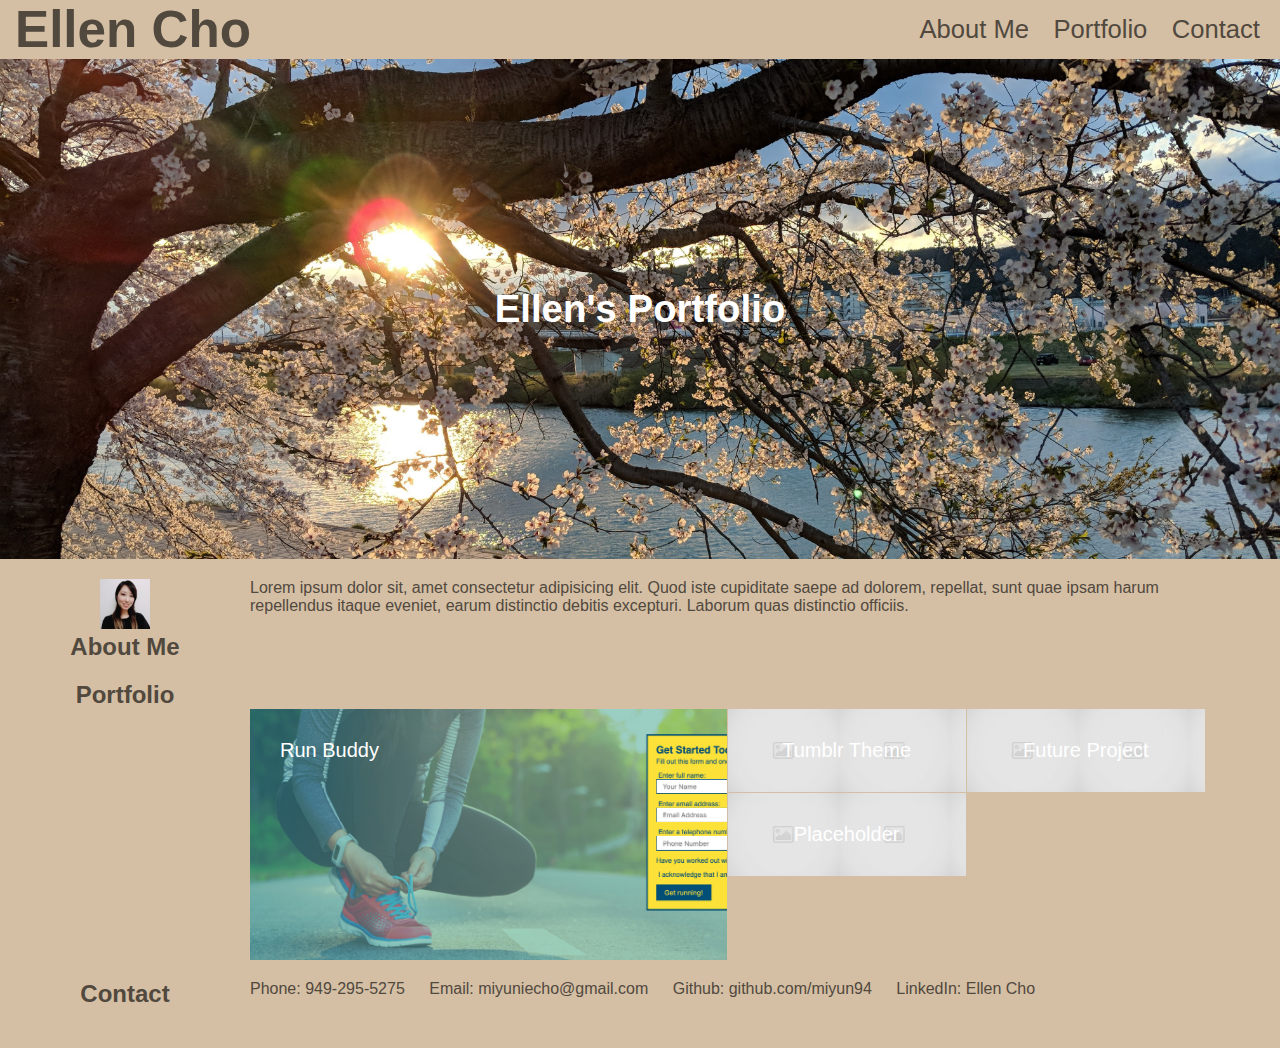
==== index.html @ c04f016c "index" ====
<!DOCTYPE html>
<html lang="en">
<head>
    <meta charset="UTF-8">
        <link rel="stylesheet" a href="./style.css">
    <title>Portfoio</title>
</head>


<body>
<div class="wrapper">
    <header>
        <h1>Ellen Cho</h1>
        <nav class="header-nav">
            <ul>
                <li>
                    <a href="#about-me">About Me</a>
                </li>
                <li>
                    <a href="#portfolio">Portfolio</a>
                </li>
                <li>
                    <a href="#contact">Contact</a>
                </li>
            </ul>
        </nav>
    </header>

<section class="hero">
    <div class="hero-text">
        <h2>Ellen's Portfolio</h2>
    </div>
</section>


<!--About Me Section-->
<section id="about-me">
<main class="flex-container">
    <section class="section-title about-me">
        <img src="./assets/20201130_143132_952.jpg" alt="headshot" style="width:50px; height:50px;">
        <h2>About Me</h2>
    </section>
    <aside class="content">

        <p> Lorem ipsum dolor sit, amet consectetur adipisicing elit. Quod iste cupiditate saepe ad dolorem, repellat, sunt quae ipsam harum repellendus itaque eveniet, earum distinctio debitis excepturi. Laborum quas distinctio officiis.
        </p>
    </aside>
</main>
</section>

<!--Work Section: Turn these into CSS grid????-->
<section id="portfolio">
<main class="flex-container">
    <section class="section-title">
        <h2>Portfolio</h2>
    </section>
</main>

<div class="grid-container">
    <a href="https://miyun94.github.io/run-buddy/" class="grid-item run-buddy">Run Buddy</a>
    <a href="#" class="grid-item placeholder">Tumblr Theme</a>
    <a href="#" class="grid-item placeholder">Future Project</a>
    <a href="#" class="grid-item placeholder">Placeholder</a>
</div>
</section>

<!--Contact Section that is going to be in a straight line-->
<section id="contact">
<main class="flex-container">
    <section class="section-title">
        <h2>Contact</h2>
    </section>
<aside class="contact">
    <ul>
        <li>Phone: 949-295-5275</li>
        <li>Email: <a href="miyunniecho@gmail.com"> miyuniecho@gmail.com</a></li>
        <li>Github: <a href="https://github.com/miyun94"> github.com/miyun94</a></li>
        <li>LinkedIn: <a href="https://www.linkedin.com/in/ellen-c-0096a1bb/"> Ellen Cho</a></li>
    </ul>
</aside>
</main>
</section>
</div>
</body>
</html>
---- style.css ----
* {
    margin: 0;
    padding: 0;
    box-sizing: border-box;
}

body {
    font-family:'Franklin Gothic Medium', 'Arial Narrow', Arial, sans-serif;
    background-color: #D4BFA4;
}

header {
    display: flex;
    align-items: center;
    justify-content: space-between;
}

header h1 {
    padding: 0 15px;
    color: #51483E;
    text-align: center;
    font-size: 4vmax;
}

.header-nav ul li {
    display: inline-block;
}

.header-nav ul li a {
    text-decoration: none;
    text-align: right;
    padding-right: 20px;
    font-size: 2vmax;
    color: #51483E;
}

.hero {
    background: url(./assets/KakaoTalk_20201218_212745862.jpg);
    background-position: center;
    background-repeat: no-repeat;
    background-position: center;
    background-size: 100% auto;
}

.hero-text h2 {
    display: flex;
    justify-content: center;
    width: 100%;
    height: 500px;
    align-items: center;
    font-size: 3vmax;
    color: white;
}

main {
    display: flex;
    padding-top: 20px;
}

.section-title {
    flex: 0 0 250px;
    text-align: center;
    color: #51483E;
}

aside {
    flex: 1;
    display: inline;
    padding-right: 40px;
    width: 100%;
    height: 100%;
    color: #51483E;
}

.grid {
    background: #ffffff;
}


.grid-container {
    display: grid;
    grid-template-columns: 2fr 1fr 1fr;
    grid-template-rows: 1fr 1fr 1fr;
    column-gap: 1px;
    row-gap: 1px;
    padding-left: 250px;
    padding-right: 75px;
}

.grid-item {
    font-size: 20px;
    justify-content: center;
    background-color: lightblue;
    text-decoration: none;
    color: white;
    padding: 30px;
}

a {
    text-decoration: none;
}

.run-buddy {
    background-image: url(./assets/50-hero-section-mock-up.jpg);
    background-size: cover;
    background-repeat: no-repeat;
    grid-column:1/span 1;
    grid-row: 1/span 3;
}

.placeholder {
    background-image: url(./assets/placeholder-image.jpg);
    background-size: contain;
    text-align: center;
}

.contact ul li {
    display: inline-block;
    padding-right: 20px;
    padding-bottom: 50px;
}

.contact ul li a {
    text-decoration: none;
    text-align: center;
    color: #51483E;
}

@media screen and (max-width:700px) {
    body {
        background-color: #D4BFA4;
    }

    .wrapper {
        width: 100%;
    }

    .grid-container {
        width: 100%;
    }

    .flex-container {
        width: 100%;
    }
}
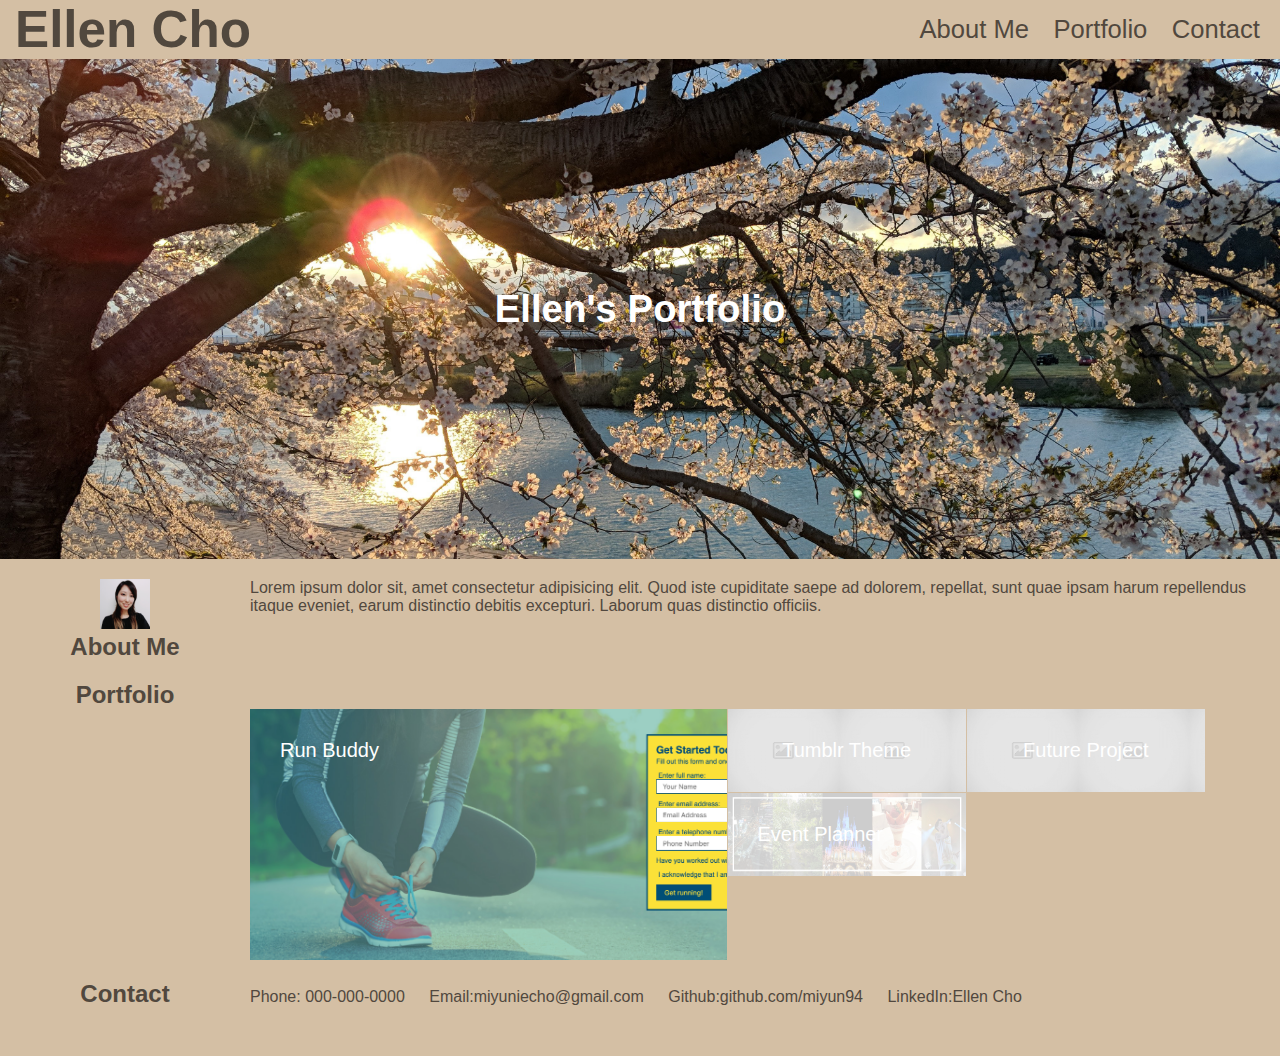
==== commit 8719bc5b: "eventplanner" ====
--- a/index.html
+++ b/index.html
@@ -60,7 +60,7 @@
     <a href="https://miyun94.github.io/run-buddy/" class="grid-item run-buddy">Run Buddy</a>
     <a href="#" class="grid-item placeholder">Tumblr Theme</a>
     <a href="#" class="grid-item placeholder">Future Project</a>
-    <a href="#" class="grid-item placeholder">Placeholder</a>
+    <a href="https://jcc83267.github.io/Event-Planner/" class="grid-item eventplanner">Event Planner</a>
 </div>
 </section>
 
@@ -72,7 +72,7 @@
     </section>
 <aside class="contact">
     <ul>
-        <li>Phone: 949-295-5275</li>
+        <li>Phone: 000-000-0000</li>
         <li>Email: <a href="miyunniecho@gmail.com"> miyuniecho@gmail.com</a></li>
         <li>Github: <a href="https://github.com/miyun94"> github.com/miyun94</a></li>
         <li>LinkedIn: <a href="https://www.linkedin.com/in/ellen-c-0096a1bb/"> Ellen Cho</a></li>
--- a/style.css
+++ b/style.css
@@ -66,7 +66,7 @@
 aside {
     flex: 1;
     display: inline;
-    padding-right: 40px;
+    padding-right: 30px;
     width: 100%;
     height: 100%;
     color: #51483E;
@@ -114,10 +114,17 @@
     text-align: center;
 }
 
+.eventplanner {
+    background-image: url(./assets/Untitled-1.jpg); 
+    background-size: 100% 100%; 
+    background-repeat: no-repeat;
+}
+
 .contact ul li {
-    display: inline-block;
+    display:inline-flex;
     padding-right: 20px;
     padding-bottom: 50px;
+    padding-top: 8px;
 }
 
 .contact ul li a {
@@ -126,17 +133,14 @@
     color: #51483E;
 }
 
-@media screen and (max-width:700px) {
+@media (max-width:700px) {
     body {
         background-color: #D4BFA4;
     }
 
-    .wrapper {
-        width: 100%;
-    }
-
     .grid-container {
-        width: 100%;
+        grid-template-areas: 
+        
     }
 
     .flex-container {
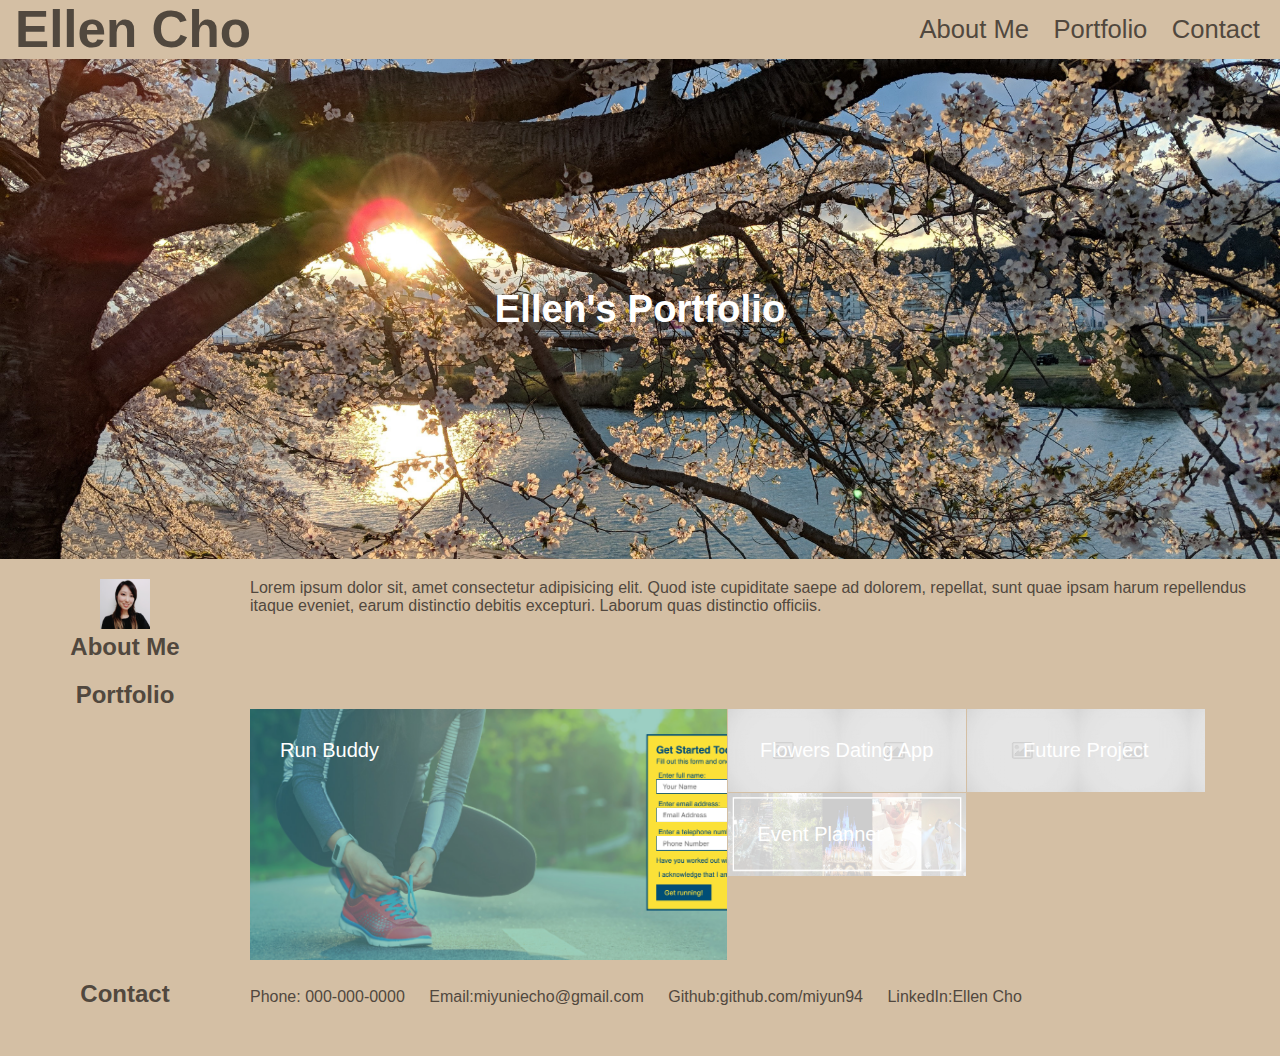
==== commit e9a6a0e3: "update portfolio link with newest application'" ====
--- a/index.html
+++ b/index.html
@@ -58,7 +58,7 @@
 
 <div class="grid-container">
     <a href="https://miyun94.github.io/run-buddy/" class="grid-item run-buddy">Run Buddy</a>
-    <a href="#" class="grid-item placeholder">Tumblr Theme</a>
+    <a href="https://send-flowers.herokuapp.com/" class="grid-item placeholder">Flowers Dating App</a>
     <a href="#" class="grid-item placeholder">Future Project</a>
     <a href="https://jcc83267.github.io/Event-Planner/" class="grid-item eventplanner">Event Planner</a>
 </div>
